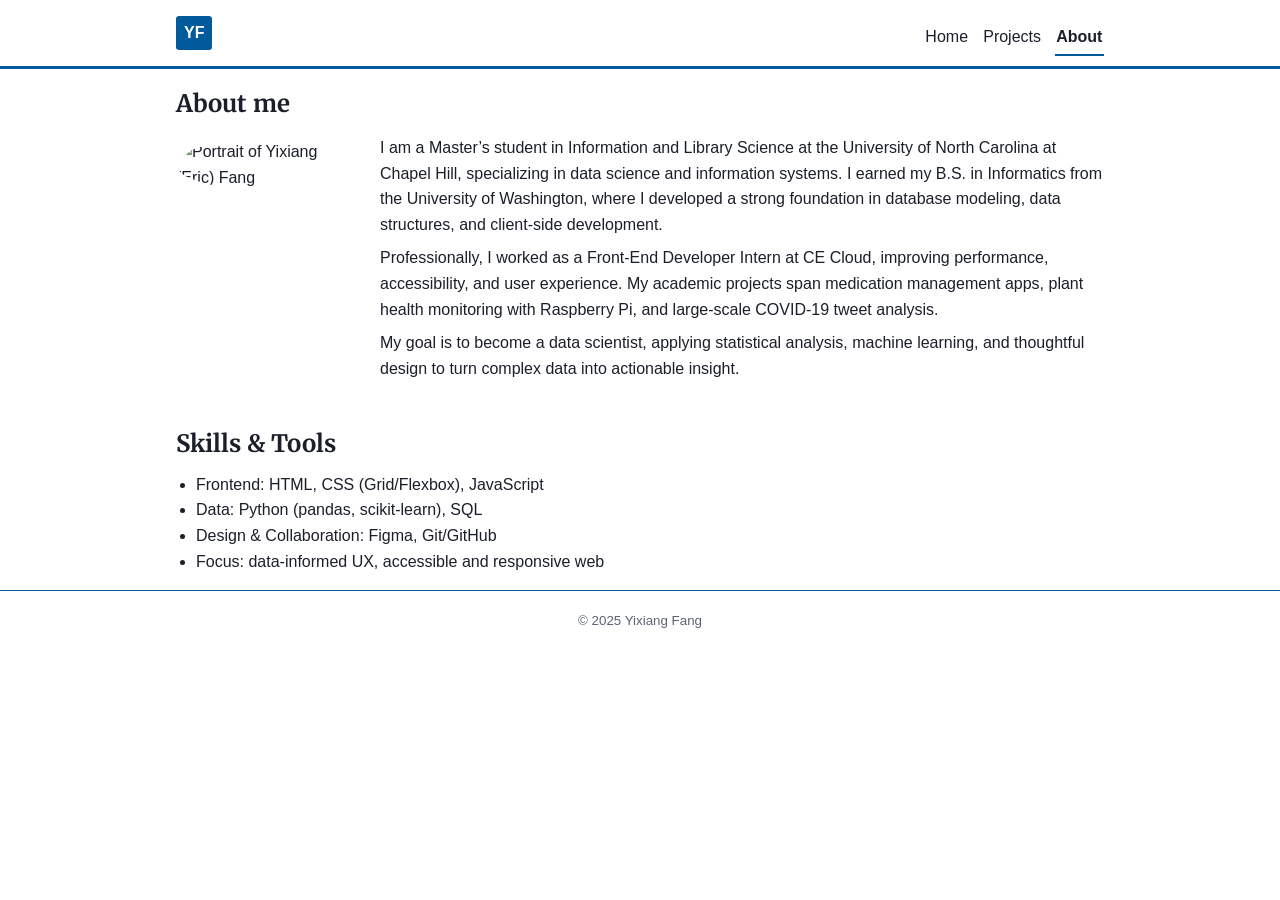
==== about.html @ 989cc955 "Add files" ====
<!doctype html>
<html lang="en">
<head>
  <meta charset="utf-8">
  <title>About — Yixiang Fang</title>
  <meta name="viewport" content="width=device-width, initial-scale=1">
  <meta name="description" content="About and contact page for Yixiang (Eric) Fang.">

  <link rel="preconnect" href="https://fonts.gstatic.com" crossorigin>
  <link href="https://fonts.googleapis.com/css2?family=Merriweather:wght@700&display=swap" rel="stylesheet">
  <link rel="stylesheet" href="styles.css">
</head>
<body class="about-page">
  <header class="site-header">
    <div class="wrap">
      <a class="logo" href="index.html">YF</a>
      <nav aria-label="Primary">
        <ul class="nav">
          <li><a href="index.html">Home</a></li>
          <li><a href="projects.html">Projects</a></li>
          <li><a href="about.html" aria-current="page">About</a></li>
        </ul>
      </nav>
    </div>
  </header>

  <main id="content" class="wrap">
    <section class="section" aria-labelledby="about-title">
      <h1 id="about-title">About me</h1>
      <figure class="profile">
        <img src="images/Eric.jpg" alt="Portrait of Yixiang (Eric) Fang" class="avatar">
        <figcaption>
          <p>I am a Master’s student in Information and Library Science at the University of North Carolina at Chapel Hill,
             specializing in data science and information systems. I earned my B.S. in Informatics from the University of Washington,
             where I developed a strong foundation in database modeling, data structures, and client-side development.</p>
          <p>Professionally, I worked as a Front-End Developer Intern at CE Cloud, improving performance, accessibility, and user experience.
             My academic projects span medication management apps, plant health monitoring with Raspberry Pi, and large-scale COVID-19 tweet analysis.</p>
          <p>My goal is to become a data scientist, applying statistical analysis, machine learning, and thoughtful design to turn complex data into actionable insight.</p>
        </figcaption>
      </figure>
    </section>

    <section class="section" aria-labelledby="skills-title">
      <h2 id="skills-title">Skills & Tools</h2>
      <ul class="bullets">
        <li>Frontend: HTML, CSS (Grid/Flexbox), JavaScript</li>
        <li>Data: Python (pandas, scikit-learn), SQL</li>
        <li>Design & Collaboration: Figma, Git/GitHub</li>
        <li>Focus: data-informed UX, accessible and responsive web</li>
      </ul>
    </section>

  </main>

  <footer class="site-footer">
    <small>&copy; 2025 Yixiang Fang</small>
  </footer>
</body>
</html>
---- styles.css ----
/* Base Reset & Tokens */
* { box-sizing: border-box; }

body {
  margin: 0;
  font-family: Verdana, sans-serif;
  line-height: 1.6;
  color: #1b1f2a;
  background: #fff;
}

.wrap { max-width: 960px; margin: 0 auto; padding: 0 1rem; }

h1, h2, h3 {
  font-family: "Merriweather", serif;
  margin: 0 0 .5rem;
}

.bullets { margin: .5rem 0 0; padding-left: 1.25rem; }

/* Header & Nav */
.site-header {
  border-bottom: 0.2em solid #005A9C;
  padding: .75rem 0;
  background: #fff;
}

.site-header .wrap {
  display: flex;
  align-items: center;
  justify-content: space-between;
  gap: 1rem;
  flex-wrap: wrap;
}

.logo {
  display: inline-block;
  padding: .25rem .5rem;
  background: #005A9C;
  color: #fff;
  text-decoration: none;
  font-weight: bold;
  border-radius: .2rem;
}

.nav {
  display: flex;
  gap: .75rem;
  flex-wrap: wrap;
  list-style: none;
  padding: 0;
  margin: .5rem 0 0;
}

.nav li { display: contents; }

.nav a {
  position: relative;
  text-decoration: none;
  color: #1b1f2a;
  padding: .25rem .1rem;
}

.nav a[aria-current="page"]{
  font-weight: bold;
}
.nav a[aria-current="page"]::after{
  transform:scaleX(1);
}

.nav a::after{
  content:"";
  position:absolute;
  left:0; right:0; bottom:-2px;
  height:2px;
  background:#005A9C;
  transform:scaleX(0);
  transform-origin:left;
  transition:transform .25s ease;
}
.nav a:hover::after{ transform:scaleX(1); }

/* Hero */
.hero{
  color:#fff;
  background:
    linear-gradient(rgba(0,0,0,.45), rgba(0,0,0,.45)),
    url("images/Manning_frontview.jpg") center/cover no-repeat;
  padding: clamp(2rem, 6vw, 6rem) 1rem;
  min-height: 50vh;
  display: grid;
  place-items: center;
  text-align: center;
}

.hero-content{
  max-width: 60ch;
  margin: 0 auto;
}

.hero .links a{
  color:#fff;
  text-decoration: underline;
}

@media (max-width: 480px){
  .hero{ padding: clamp(1.25rem, 6vw, 3rem) 1rem; min-height: 45vh; }
  .hero-content{ text-align:left; }
}

/* Sections & Spacing */
.section { padding: 2rem 0; }

.section + .section { margin-top: 1.5rem; }

#about-title { margin-bottom: 1rem; }

.profile {
  display: grid;
  grid-template-columns: 120px 1fr;
  gap: 1rem;
  align-items: start;
  margin-bottom: 1rem; /* reduce the big bottom gap */
}

.avatar {
  width: 120px;
  height: auto;
  border-radius: 50%;
  display: block;
}

/* Cards (Projects page) */
.card {
  border: 0.15em solid #e0e4ea;
  border-radius: .75rem;
  overflow: hidden;
  margin: 1rem 0;
  background: #fff;
}

.card-media {
  display: block;
  width: 100%;
  height: auto;
  filter: saturate(105%);
}

.icon-img {
  width: 100px;
  height: 100px;
  object-fit: contain;
  display: block;
  margin: 1rem auto 0;
}

.card-body {
  padding: .75rem 1rem;
  display: flex;
  flex-direction: column;
  gap: .5rem;
  height: 360px;
}

.card-body:has(.project-details:not([hidden])) {
  height: auto;
}

.card-body h3 { margin: .25rem 0; text-align: center; }

.card-body .button { align-self: center; }

.card-body p:last-of-type {
  margin-top: auto;
}

.button {
  display: inline-block;
  padding: .5rem .8rem;
  background: #005A9C;
  color: #fff;
  text-decoration: none;
  border-radius: .5rem;
  border: 2px solid #005A9C;
}

.button.ghost {
  background: #fff;
  color: #1b1f2a;
  border-color: #e0e4ea;
}

#projects > h2 {
  display: grid;
  place-items: center;
  text-align: center;
  margin-bottom: 1rem;
}

.projects-grid {
  display: grid;
  gap: 1rem;
  grid-template-columns: repeat(auto-fill, minmax(250px, 1fr));
  align-items: start;
}

/* Highlights (Home page) */
.highlights-list {
  list-style: disc;
  padding-left: 1.5rem;
  margin-top: 1rem;
  line-height: 1.7;
  color: #1b1f2a;
}

.highlights-list li { margin-bottom: .5rem; }
.highlights-list strong { color: #005A9C; font-weight: bold; }
.highlights-list em { font-style: italic; color: #1b1f2a; }

@media (min-width: 64em) {
  .highlights-list { columns: 2; column-gap: 2rem; }
}

/* Footer */
.site-footer {
  border-top: 0.1em solid #005A9C;
  text-align: center;
  padding: 1rem 0;
  color: #5a6373;
}

/* Wide Screens */
@media (min-width: 64em) {
  .hero-content { max-width: 720px; }
  .profile { grid-template-columns: 180px 1fr; gap: 1.5rem; }
  .avatar { width: 180px; }
}

/* About page tweaks */
.about-page .section{ padding:1rem 0; }
.about-page .section + .section{ margin-top:.5rem; }

.about-page .profile{ margin:.5rem 0 0; }
.about-page .profile img{ margin-top:.25rem; }

.about-page .profile figcaption p{ margin:.5rem 0; }
.about-page .profile figcaption p:first-child{ margin-top:0; }
.about-page .profile figcaption p:last-child{ margin-bottom:0; }

.about-page #about-title{ margin-bottom:.75rem; }
.about-page #skills-title{ margin-top:.25rem; }

.visually-hidden{
  position:absolute !important;
  width:1px;height:1px;
  margin:-1px;padding:0;border:0;
  clip:rect(0 0 0 0);clip-path:inset(50%);
  overflow:hidden;white-space:nowrap;
}

/* Toggle details button + expanded text */
.toggle-details {
  padding: 0.4rem 0.8rem;
  border-radius: 999px;
  border: 1px solid #333;
  background-color: #fff;
  font-size: 0.9rem;
  cursor: pointer;
}

.toggle-details:hover,
.toggle-details:focus {
  outline: none;
  box-shadow: 0 0 0 2px #3333;
}

.project-details {
  margin-top: 0.5rem;
  font-size: 0.95rem;
  line-height: 1.5;
}
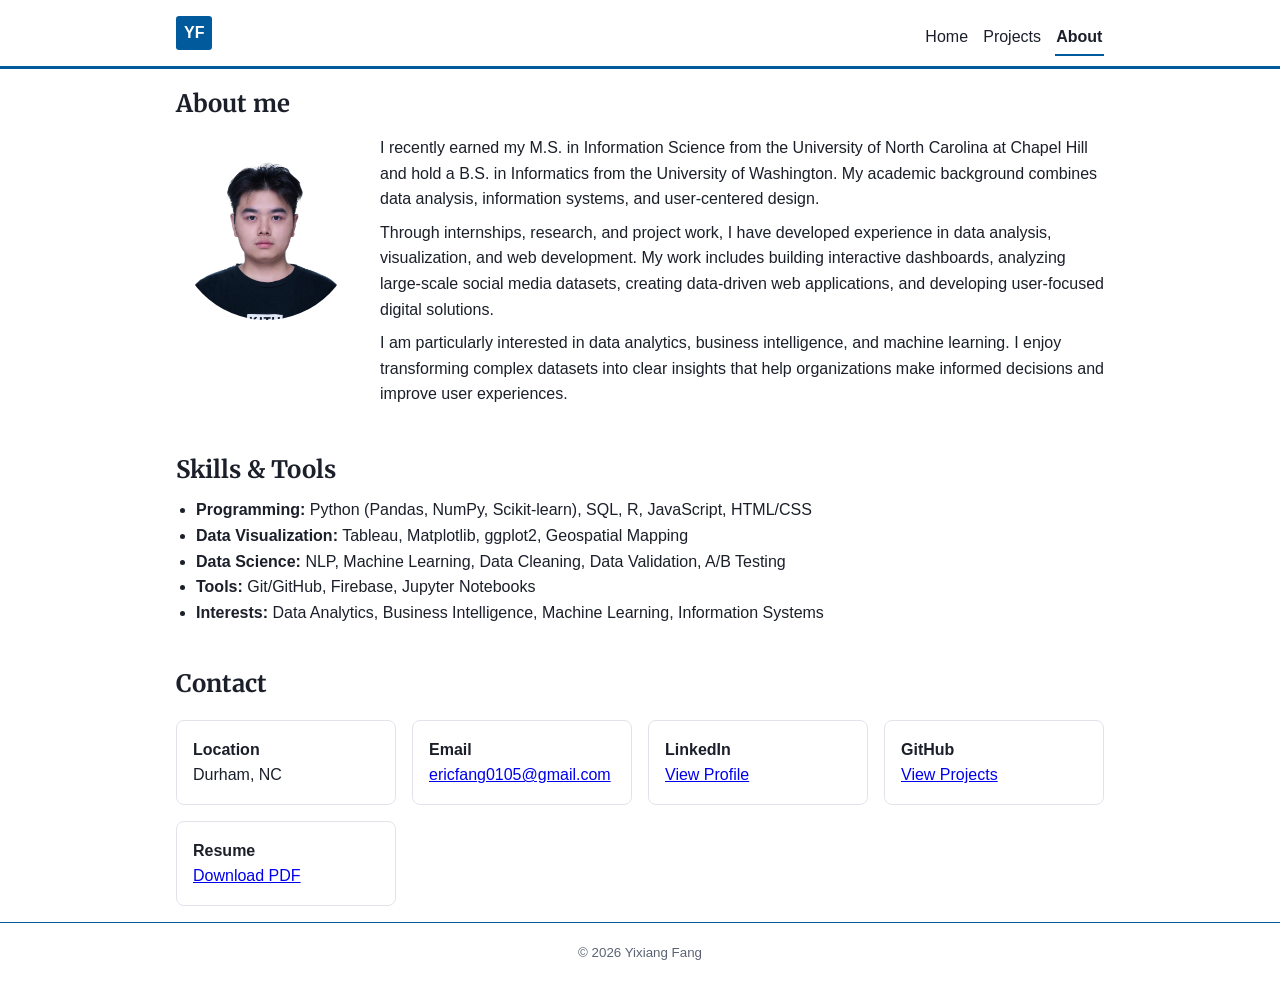
==== commit 7d7dbd40: "Updated Resume and Contact Information" ====
--- a/about.html
+++ b/about.html
@@ -30,12 +30,15 @@
       <figure class="profile">
         <img src="images/Eric.jpg" alt="Portrait of Yixiang (Eric) Fang" class="avatar">
         <figcaption>
-          <p>I am a Master’s student in Information and Library Science at the University of North Carolina at Chapel Hill,
-             specializing in data science and information systems. I earned my B.S. in Informatics from the University of Washington,
-             where I developed a strong foundation in database modeling, data structures, and client-side development.</p>
-          <p>Professionally, I worked as a Front-End Developer Intern at CE Cloud, improving performance, accessibility, and user experience.
-             My academic projects span medication management apps, plant health monitoring with Raspberry Pi, and large-scale COVID-19 tweet analysis.</p>
-          <p>My goal is to become a data scientist, applying statistical analysis, machine learning, and thoughtful design to turn complex data into actionable insight.</p>
+          <p>
+            I recently earned my M.S. in Information Science from the University of North Carolina at Chapel Hill and hold a B.S. in Informatics from the University of Washington. My academic background combines data analysis, information systems, and user-centered design.
+          </p>
+          <p>
+            Through internships, research, and project work, I have developed experience in data analysis, visualization, and web development. My work includes building interactive dashboards, analyzing large-scale social media datasets, creating data-driven web applications, and developing user-focused digital solutions.
+          </p>
+          <p>
+            I am particularly interested in data analytics, business intelligence, and machine learning. I enjoy transforming complex datasets into clear insights that help organizations make informed decisions and improve user experiences.
+          </p>
         </figcaption>
       </figure>
     </section>
@@ -43,17 +46,55 @@
     <section class="section" aria-labelledby="skills-title">
       <h2 id="skills-title">Skills & Tools</h2>
       <ul class="bullets">
-        <li>Frontend: HTML, CSS (Grid/Flexbox), JavaScript</li>
-        <li>Data: Python (pandas, scikit-learn), SQL</li>
-        <li>Design & Collaboration: Figma, Git/GitHub</li>
-        <li>Focus: data-informed UX, accessible and responsive web</li>
+        <li><strong>Programming:</strong> Python (Pandas, NumPy, Scikit-learn), SQL, R, JavaScript, HTML/CSS</li>
+        <li><strong>Data Visualization:</strong> Tableau, Matplotlib, ggplot2, Geospatial Mapping</li>
+        <li><strong>Data Science:</strong> NLP, Machine Learning, Data Cleaning, Data Validation, A/B Testing</li>
+        <li><strong>Tools:</strong> Git/GitHub, Firebase, Jupyter Notebooks</li>
+        <li><strong>Interests:</strong> Data Analytics, Business Intelligence, Machine Learning, Information Systems</li>
       </ul>
     </section>
 
+    <section class="section" id="contact">
+      <h2>Contact</h2>
+
+      <div class="contact-grid">
+        <div>
+          <strong>Location</strong><br>
+          Durham, NC
+        </div>
+
+        <div>
+          <strong>Email</strong><br>
+          <a href="mailto:ericfang0105@gmail.com">
+            ericfang0105@gmail.com
+          </a>
+        </div>
+
+        <div>
+          <strong>LinkedIn</strong><br>
+          <a href="https://www.linkedin.com/in/yixiang-fang-30535a265/" target="_blank" rel="noopener noreferrer">
+            View Profile
+          </a>
+        </div>
+
+        <div>
+          <strong>GitHub</strong><br>
+          <a href="https://github.com/ericf05" target="_blank" rel="noopener noreferrer">
+            View Projects
+          </a>
+        </div>
+        <div>
+          <strong>Resume</strong><br>
+          <a href="files/Fang_Resume.pdf" target="_blank" rel="noopener noreferrer">
+            Download PDF
+          </a>
+        </div>
+      </div>
+    </section>
   </main>
 
   <footer class="site-footer">
-    <small>&copy; 2025 Yixiang Fang</small>
+    <small>&copy; 2026 Yixiang Fang</small>
   </footer>
 </body>
 </html>
--- a/styles.css
+++ b/styles.css
@@ -278,4 +278,17 @@
   margin-top: 0.5rem;
   font-size: 0.95rem;
   line-height: 1.5;
+}
+
+.contact-grid {
+  display: grid;
+  grid-template-columns: repeat(auto-fit, minmax(220px, 1fr));
+  gap: 1rem;
+  margin-top: 1rem;
+}
+
+.contact-grid div {
+  padding: 1rem;
+  border: 1px solid #e0e4ea;
+  border-radius: 0.5rem;
 }
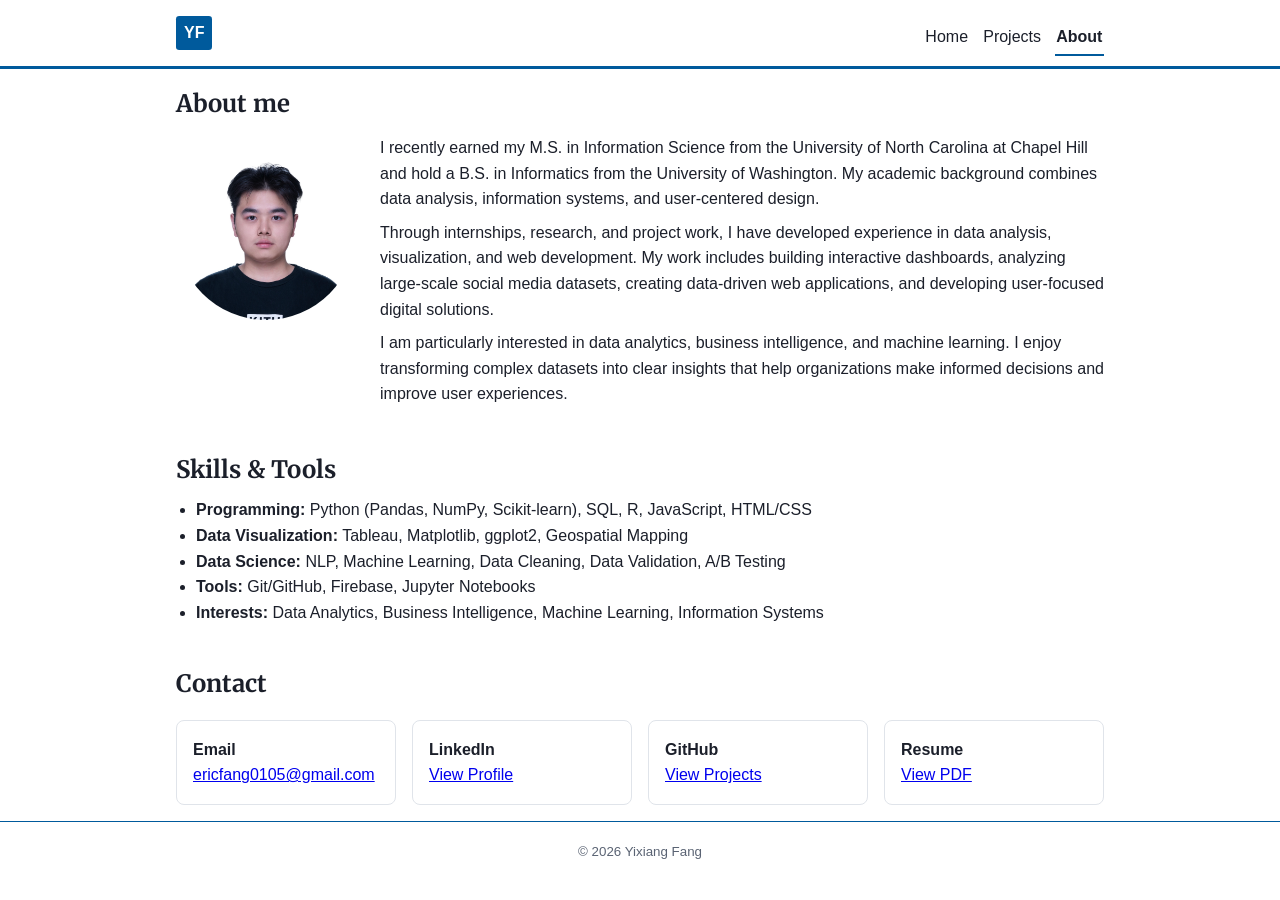
==== commit 905357fe: "updated highlight section" ====
--- a/about.html
+++ b/about.html
@@ -59,11 +59,6 @@
 
       <div class="contact-grid">
         <div>
-          <strong>Location</strong><br>
-          Durham, NC
-        </div>
-
-        <div>
           <strong>Email</strong><br>
           <a href="mailto:ericfang0105@gmail.com">
             ericfang0105@gmail.com
@@ -86,7 +81,7 @@
         <div>
           <strong>Resume</strong><br>
           <a href="files/Fang_Resume.pdf" target="_blank" rel="noopener noreferrer">
-            Download PDF
+            View PDF
           </a>
         </div>
       </div>
--- a/styles.css
+++ b/styles.css
@@ -291,4 +291,11 @@
   padding: 1rem;
   border: 1px solid #e0e4ea;
   border-radius: 0.5rem;
+}
+
+.subtitle {
+  font-size: 1.2rem;
+  font-weight: 600;
+  margin-bottom: 1rem;
+  color: #dbe9ff;
 }
